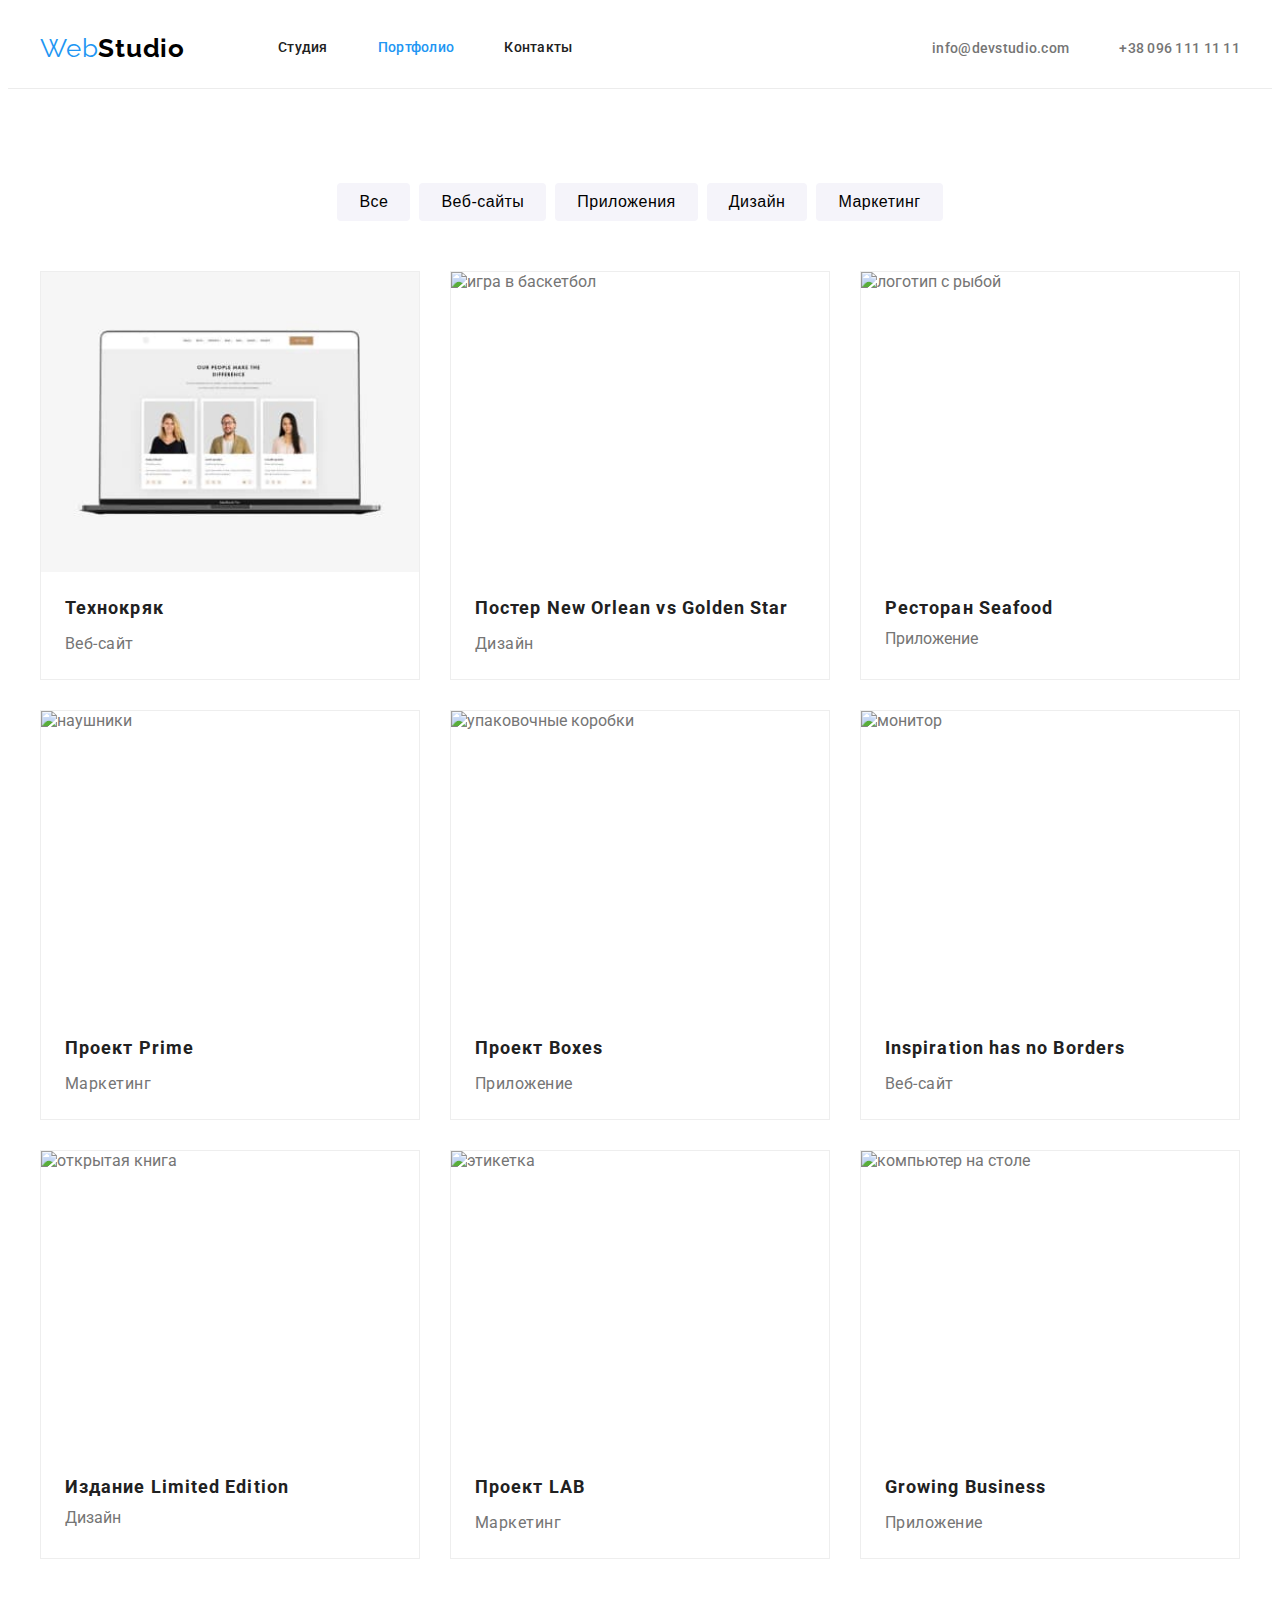
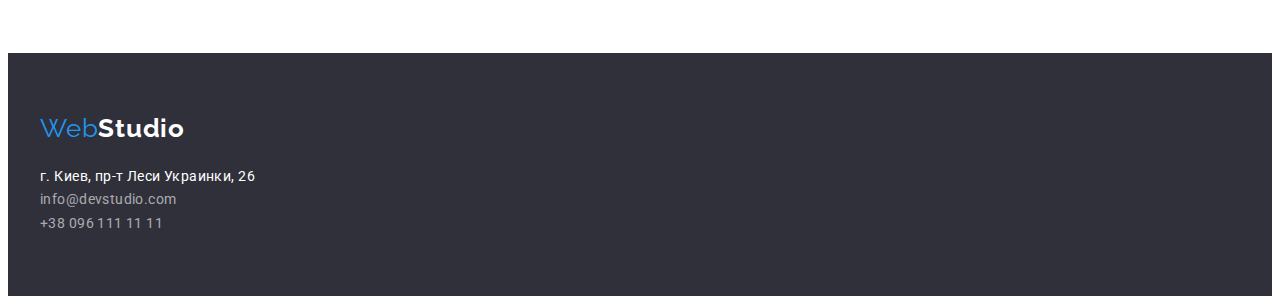
==== portfolio.html @ 5f0bf47f "корректировка дз" ====
<!DOCTYPE html>
<html lang="ru">

<head>
    <meta charset="UTF-8">
    <meta http-equiv="X-UA-Compatible" content="IE=edge">
    <meta name="viewport" content="width=device-width, initial-scale=1.0">
    <title>Document</title>
    <link rel="preconnect" href="https://fonts.googleapis.com">
    <link rel="preconnect" href="https://fonts.gstatic.com" crossorigin>
    <link
        href="https://fonts.googleapis.com/css2?family=Raleway:wght@700&family=Roboto:wght@400;500;700;900&display=swap"
        rel="stylesheet">
    <link rel="stylesheet" href="https://cdnjs.cloudflare.com/ajax/libs/modern-normalize/1.1.0/modern-normalize.min.css"
        integrity="sha512-wpPYUAdjBVSE4KJnH1VR1HeZfpl1ub8YT/NKx4PuQ5NmX2tKuGu6U/JRp5y+Y8XG2tV+wKQpNHVUX03MfMFn9Q=="
        crossorigin="anonymous" referrerpolicy="no-referrer" />

    <link rel="stylesheet" href="./css/styles.css">

    <!--font-family: 'Raleway', sans-serif;
font-family: 'Roboto', sans-serif;-->


</head>

<body>
<header class="header">
    <div class="container header-container">
        <nav class="header-navigation">
            <a class="logo-text header-logo-text link" href=""><span class="firs-text-logo">Web</span><span
                    class="second-text-logo">Studio</span></a>
            <ul class="header-list list">
                <li class="header-item">
                    <a class=" link header-item-link" href="./index.html">Студия</a>
                </li>
                <li class="header-item">
                    <a class="current link header-item-link" href="./portfolio.html">Портфолио</a>
                </li>
                <li class="header-item">
                    <a class="link header-item-link" href="">Контакты</a>
                </li>
            </ul>
        </nav>
        <ul class="list header-contact-list">
            <li class="header-contact-item">
                <a class="header-contact-item-text link" href="mailto:info@devstudio.com">info@devstudio.com</a>
            </li>
            <li class="header-contact-item">
                <a class="header-contact-item-text link" href="tel:+380961111111">+38 096 111 11 11</a>
            </li>
        </ul>
    </div>
</header>

<main>
    <!--навигация по портфолио-->
    <section class="section">
        <div class="container">
        <h1 class="menu-title"> menu portfolio </h1>
        <ul class="filter list">
            <li class="filter-item">
                <button class="filter-button current" type="button">Все</button>
            </li>
            <li class="filter-item">
                <button class="filter-button " type="button">Веб-сайты</button>
            </li>
            <li class="filter-item">
                <button class="filter-button " type="button">Приложения</button>
            </li>
            <li class="filter-item">
                <button class="filter-button " type="button">Дизайн</button>
            </li>
            <li>
                <button class="filter-button " type="button">Маркетинг</button>
            </li>
        </ul>
        <ul class="list portfolio-section-list">
            <li class="portfolio-section-item">
                <img src="./images/our-portfolio-img1.jpg" alt="открытая веб страница"
                width="370" height="294">
                <div class="portfolio-section-text">
                <h2 class="img-title-work">Технокряк</h3>
                <p class="name-work">Веб-сайт</p>
                </div>
            </li>
            <li class="portfolio-section-item">
                <img src="./images/our-portfolio-img2.jpg" alt="игра в баскетбол" width="370" height="294">
                <div class="portfolio-section-text">
                <h2 class="img-title-work">Постер New Orlean vs Golden Star</h3>
                <p class="name-work">Дизайн</p>
                </div>
            </li>
            <li class="portfolio-section-item">
                <img src="./images/our-portfolio-img3.jpg" alt="логотип с рыбой" width="370" height="294">
                <div class="portfolio-section-text">
                <h2 class="img-title-work">Ресторан Seafood</h3>
                <p class="name-work> ">Приложение</p>
                </div>
            </li>
            <li class="portfolio-section-item">
                <img src="./images/our-portfolio-img4.jpg" alt="наушники" width="370" height="294">
                <div class="portfolio-section-text">
                <h2 class="img-title-work">Проект Prime</h3>
                <p class="name-work">Маркетинг</p>
                </div>
            </li>
            <li class="portfolio-section-item"> 
                <img src="./images/our-portfolio-img5.jpg" alt="упаковочные коробки" width="370" height="294">
                <div class="portfolio-section-text">
                <h2 class="img-title-work">Проект Boxes</h3>
                <p class="name-work">Приложение</p>
                </div>
            </li>
            <li class="portfolio-section-item">
                <img src="./images/our-portfolio-img6.jpg" alt="монитор" width="370" height="294">
                <div class="portfolio-section-text">
                <h2 class="img-title-work">Inspiration has no Borders</h3>
                <p class="name-work">Веб-сайт</p>
                </div>
            </li>
            <li class="portfolio-section-item">
                <img src="./images/our-portfolio-img7.jpg" alt="открытая книга" width="370" height="294">
                <div class="portfolio-section-text">
                <h2 class="img-title-work">Издание Limited Edition</h3>
                <p>Дизайн</p>
                </div>
            </li>
            <li class="portfolio-section-item">
                <img src="./images/our-portfolio-img8.jpg" alt="этикетка" width="370" height="294">
                <div class="portfolio-section-text">
                <h2 class="img-title-work">Проект LAB</h3>
                <p class="name-work">Маркетинг</p>
                </div>
            </li>
            <li class="portfolio-section-item">
                <img src="./images/our-portfolio-img9.jpg" alt="компьютер на столе" width="370" height="294">
                <div class="portfolio-section-text">
                <h2 class="img-title-work">Growing Business</h3>
                <p class="name-work">Приложение</p>
                </div>
            </li>
        </ul>
    </div>

    </section>


</main>

<footer class="dovn">
    <div class="container">
        <a class="logo-text-footer link" href=""><span class="firs-text-logo">Web</span><span
                class="second-text-logo-footer">Studio</span></a>
        <address>
            <ul class="list">
                <li>
                    <a class="location link" href="https://goo.gl/maps/d4MLWuVxxV9sgo2M7" target="_blank"
                        rel="noopener noreferrer">г. Киев, пр-т Леси Украинки, 26</a>
                </li>
                <li>
                    <a class="link footer-contact-link footer-contact-link-mail"
                        href="mailto:info@devstudio.com">info@devstudio.com</a>
                </li>
                <li>
                    <a class="link footer-contact-link" href="tel:+380961111111">+38 096 111 11 11</a>
                </li>
            </ul>
        </address>
    </div>
</footer>
</body>
</html>
---- css/styles.css ----
:root {
  --main-title-color: #ffffff;
  --plus-text-color: #ffffff;
  --second-bg-color: #2f303a;
  --portfolio-button-color: #f5f4fa;
  --second-title-color: #212121;
  --main-text-color: #757575;
  --second-text-color: #212121;
  --accent-color: #2196f3;
  --footer-clor-contact: rgba(255, 255, 255, 0.6);
  --first-text-logo: #2196f3;
  --second-text-logo: #000000;
  --staff-bg-color: #f5f4fa;
}

p,
h1,
h2,
h3,
h4,
h5,
h6 {
  margin: 0;
}
ul {
  list-style: none;
  margin: 0;
  padding: 0;
}
.container {
  width: 1200px;
  margin: 0 auto;
  padding-left: 15px;
  padding-right: 15px;
}
.section {
  padding-top: 94px;
  padding-bottom: 94px;
}
button {
  cursor: pointer;
}
img {
  display: block;
  width: 100%;
  height: auto;
}

body {
  font-family: "Roboto", sans-serif;
  color: var(--main-text-color);
  background-color: #ffffff;
}

.link {
  text-decoration: none;
}
/* стилизация логотипа */
.header-logo-text {
  margin-right: 93px;
}
.firs-text-logo {
  font-family: "Raleway", sans-serif;
  font-weight: 700px;
  font-size: 26px;
  line-height: 1.19;
  letter-spacing: 0.03em;
  color: var(--first-text-logo);
}
.second-text-logo {
  font-family: "Raleway", sans-serif;
  font-weight: bold;
  font-size: 26px;
  line-height: 1.19;
  letter-spacing: 0.03em;
  color: var(--second-text-logo);
}
/* стили навигации сайта */
.header-list {
  display: flex;
}
.header-navigation {
  display: flex;
  align-items: center;
}
.header-contact-list {
  display: flex;
  margin-left: auto;
}
.header-contact-item:not(:last-child) {
  margin-right: 50px;
}
header {
  border-bottom: 1px solid #ececec;
}
.header-container {
  display: flex;
  align-items: center;
}
.header-item:not(:last-child) {
  margin-right: 50px;
}
.header-item-link {
  padding-top: 32px;
  padding-bottom: 32px;
  display: block;

  font-weight: 500;
  font-size: 14px;
  line-height: 1.14;
  letter-spacing: 0.02em;
  color: var(--second-text-color);
}
.header-item-link.current {
  color: var(--accent-color);
}
.header-item-link:hover,
.header-item-link:focus {
  color: var(--accent-color);
}

/*стили контактов*/
.header-contact-item-text {
  font-weight: 500;
  font-size: 14px;
  line-height: 1.14;
  letter-spacing: 0.02em;
  color: var(--main-text-color);
}
.header-contact-item-text:hover,
.header-contact-item-text:focus {
  color: var(--accent-color);
}
/* стилизация секции hero */
.hero-section {
  padding-top: 200px;
  padding-bottom: 200px;
  background-color: var(--second-bg-color);
}
.hero-title {
  margin-left: 237px;
  margin-bottom: 30px;
  width: 696px;

  font-weight: 900;
  font-size: 44px;
  line-height: 1.36;
  text-align: center;
  letter-spacing: 0.06em;
  text-transform: uppercase;
  color: var(--main-title-color);
}
.button-main {
  display: block;
  margin: 0 auto;
  padding: 10px 32px;

  font-weight: bold;
  font-size: 16px;
  line-height: 30px;
  display: flex;
  align-items: center;
  text-align: center;
  color: var(--plus-text-color);
  letter-spacing: 0.06em;
  background: var(--accent-color);
  box-shadow: 0px 4px 4px rgba(0, 0, 0, 0.15);
  border-radius: 4px;
  border: transparent;
}
/* преимущества */
.preference {
  display: flex;
}
.preference-title-hide {
  display: none;
}
.preference-item:not(:last-child) {
  margin-right: 30px;
}
.preference-title {
  margin-bottom: 10px;
}
.preference-text {
  width: 270px;
  font-size: 14px;
  line-height: 24px;
  letter-spacing: 0.03em;
}
.title {
  font-weight: 700;
  font-size: 14px;
  line-height: 1.14;
  letter-spacing: 0.03em;
  text-transform: uppercase;
  color: var(--second-text-color);
}
/* чем мы занимаемся */
.work-list {
  display: flex;
}
.work-section {
  padding-top: 0;
}
.work-item:not(:last-child) {
  margin-right: 30px;
}
.work-title {
  margin-bottom: 50px;

  font-weight: 700;
  font-size: 36px;
  line-height: 1.17;
  text-align: center;
  letter-spacing: 0.03em;
  color: var(--second-text-color);
}
/* наша команда */
.staff-list {
  display: flex;
  margin-right: -30px;
}
.staff-item {
  background: var(--main-title-color);
  box-shadow: 0px 1px 3px rgba(0, 0, 0, 0.12), 0px 1px 1px rgba(0, 0, 0, 0.14),
    0px 2px 1px rgba(0, 0, 0, 0.2);
  border-radius: 0px 0px 4px 4px;
}
.staff-item {
  flex-basis: calc(100% / 3 - 30px);
  margin-right: 30px;
}

.staff {
  background-color: var(--staff-bg-color);
}
.staff-item-bottom {
  padding-top: 30px;
  padding-bottom: 30px;
}
.staff-title {
  margin-bottom: 50px;

  font-weight: 700;
  font-size: 36px;
  line-height: 1.17;
  text-align: center;
  letter-spacing: 0.03em;
  color: var(--second-text-color);
}
.staff-name {
  margin-bottom: 10px;

  font-weight: 500;
  font-size: 16px;
  line-height: 1.19;
  text-align: center;
  letter-spacing: 0.03em;
  color: var(--second-text-color);
}
.staff-profesional {
  font-size: 16px;
  line-height: 1.19;
  text-align: center;
  letter-spacing: 0.03em;
}
/* футер */
.dovn {
  padding-top: 60px;
  padding-bottom: 60px;
  background-color: var(--second-bg-color);
}
.logo-text-footer {
  display: block;
  margin-bottom: 20px;
}
.second-text-logo-footer {
  font-family: "Raleway", sans-serif;
  font-weight: 700;
  font-size: 26px;
  line-height: 1.19;
  letter-spacing: 0.03em;
  color: var(--main-title-color);
}
.location {
  margin-bottom: 9px;
  font-style: normal;
  font-weight: normal;
  font-size: 14px;
  line-height: 24px;
  letter-spacing: 0.03em;
  color: var(--plus-text-color);
}
.footer-contact-link {
  font-style: normal;
  font-weight: normal;
  font-size: 14px;
  line-height: 1.71;
  letter-spacing: 0.03em;
  color: var(--footer-clor-contact);
}
.footer-contact-link:hover,
.footer-contact-link:focus {
  color: var(--accent-color);
}
.adress-item {
  margin-bottom: 9px;
}
/* портфолио */
.filter {
  display: flex;
  justify-content: center;
  margin-bottom: 50px;
}
.menu-title {
  display: none;
}
.filter-button {
  border: transparent;
  padding: 6px 22px;
  font-weight: 500;
  font-size: 16px;
  line-height: 1.63;
  text-align: center;
  letter-spacing: 0.03em;
  box-sizing: border-box;
  border-radius: 4px;
  background-color: var(--staff-bg-color);
}
.filter-item {
  margin-right: 9px;
}
.filter-button:hover,
.filter-button:focus {
  background-color: var(--accent-color);
  font-weight: 500;
  font-size: 16px;
  line-height: 26px;
  text-align: center;
  letter-spacing: 0.03em;
  color: var(--plus-text-color);
  box-shadow: 0px 3px 1px rgba(0, 0, 0, 0.1), 0px 1px 2px rgba(0, 0, 0, 0.08),
    0px 2px 2px rgba(0, 0, 0, 0.12);
  border-radius: 4px;
}
/* все пункты портфолио */
.img-title-work {
  margin-bottom: 4px;

  font-weight: 700;
  font-size: 18px;
  line-height: 1.83;
  letter-spacing: 0.06em;
  color: var(--second-title-color);
}
.name-work {
  font-size: 16px;
  line-height: 1.88;
  letter-spacing: 0.03em;
}
.portfolio-section-list {
  display: flex;
  flex-wrap: wrap;
  margin-right: -30px;
  margin-bottom: -30px;
}
.portfolio-section-item {
  flex-basis: calc(100% / 3 - 30px);
  margin-right: 30px;
  margin-bottom: 30px;

  border: 1px solid #eeeeee;
  box-sizing: border-box;
}
.portfolio-section-text {
  padding: 20px 24px;
}
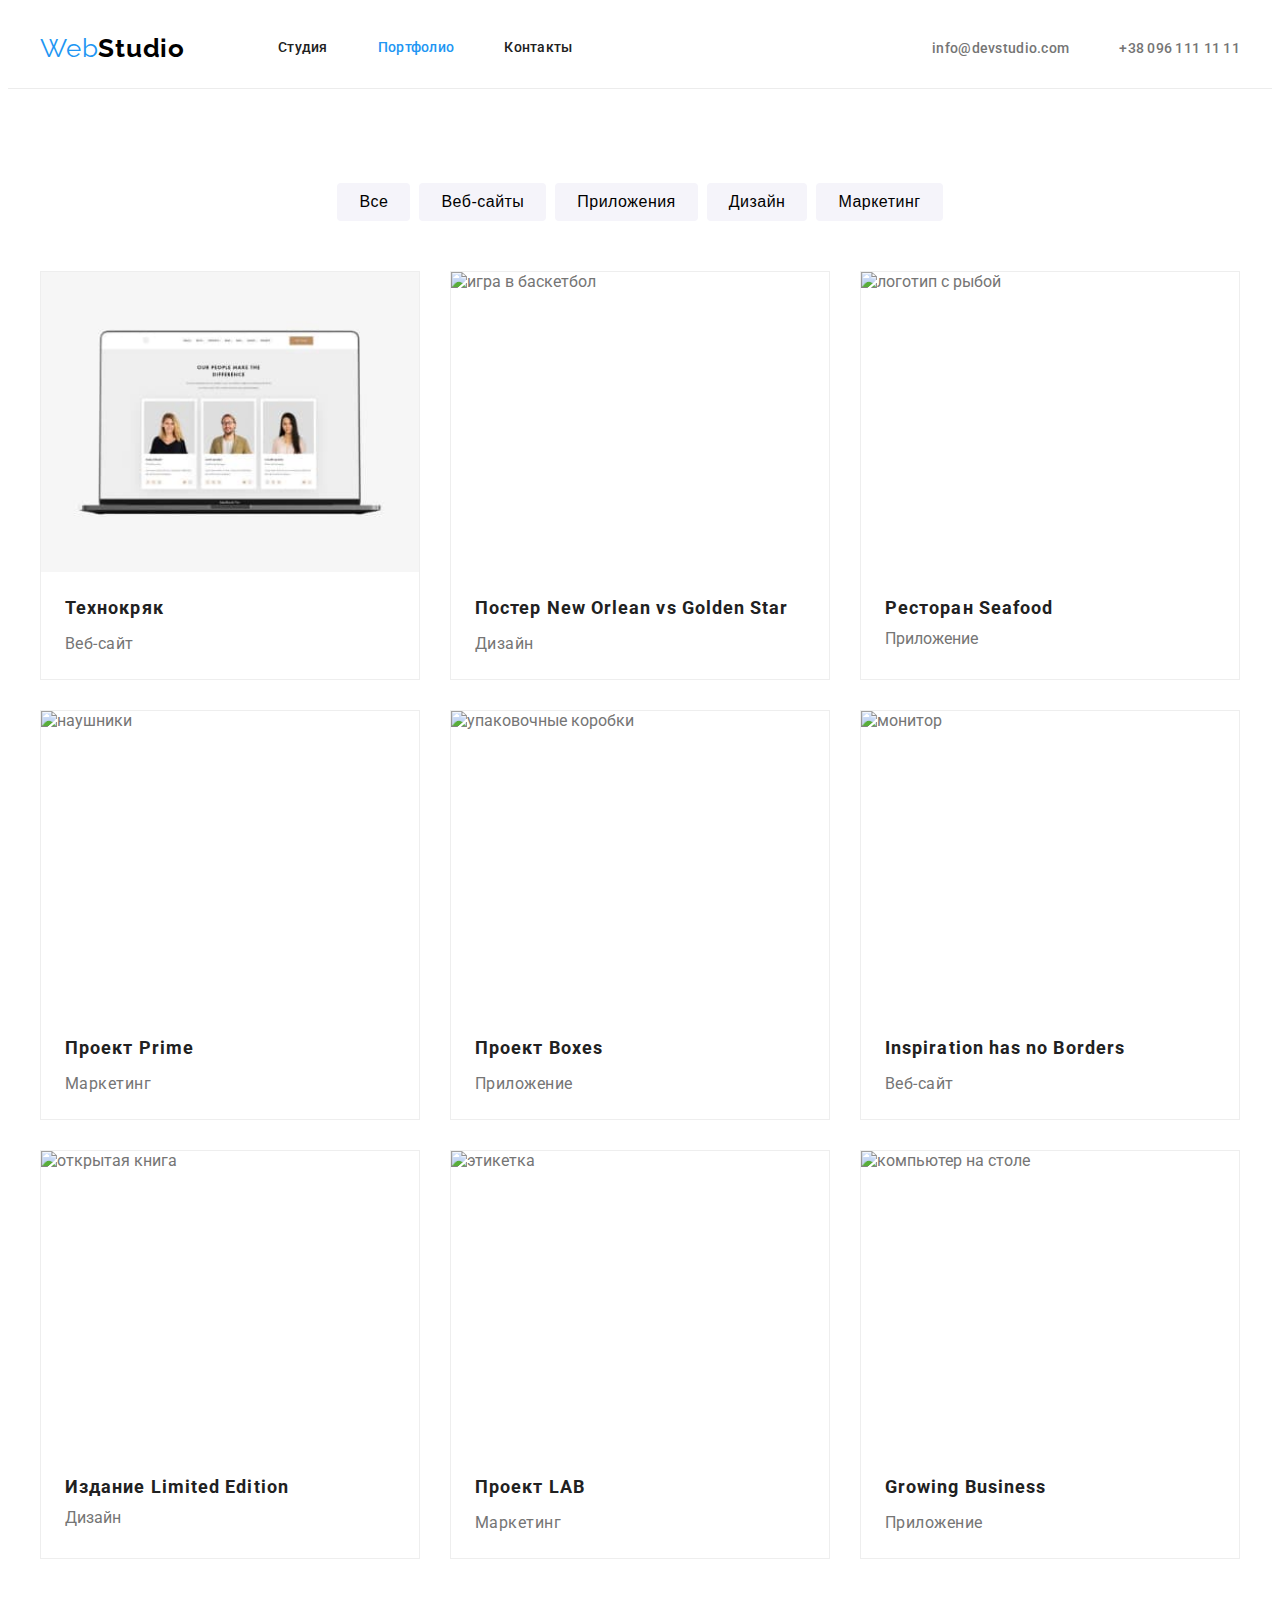
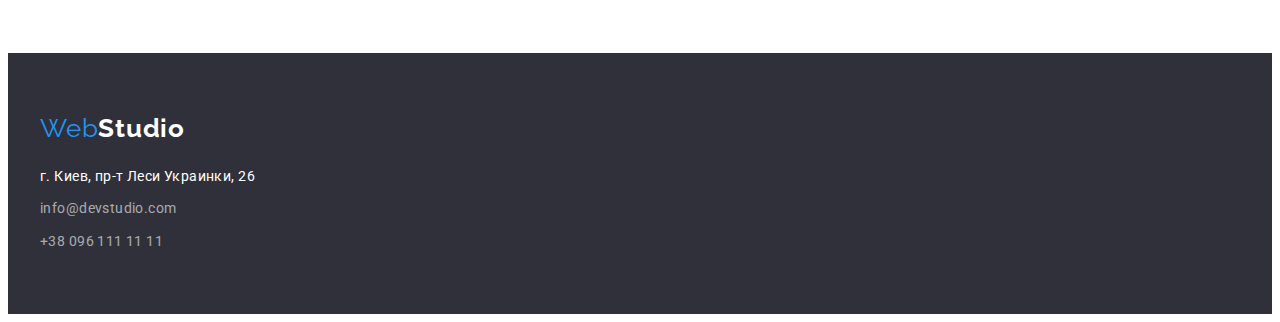
==== commit 67f85258: "Update portfolio.html" ====
--- a/portfolio.html
+++ b/portfolio.html
@@ -152,14 +152,13 @@
         <a class="logo-text-footer link" href=""><span class="firs-text-logo">Web</span><span
                 class="second-text-logo-footer">Studio</span></a>
         <address>
-            <ul class="list">
-                <li>
+            <ul>
+                <li class="adress-item">
                     <a class="location link" href="https://goo.gl/maps/d4MLWuVxxV9sgo2M7" target="_blank"
                         rel="noopener noreferrer">г. Киев, пр-т Леси Украинки, 26</a>
                 </li>
-                <li>
-                    <a class="link footer-contact-link footer-contact-link-mail"
-                        href="mailto:info@devstudio.com">info@devstudio.com</a>
+                <li class="adress-item">
+                    <a class="link footer-contact-link" href="mailto:info@devstudio.com">info@devstudio.com</a>
                 </li>
                 <li>
                     <a class="link footer-contact-link" href="tel:+380961111111">+38 096 111 11 11</a>
